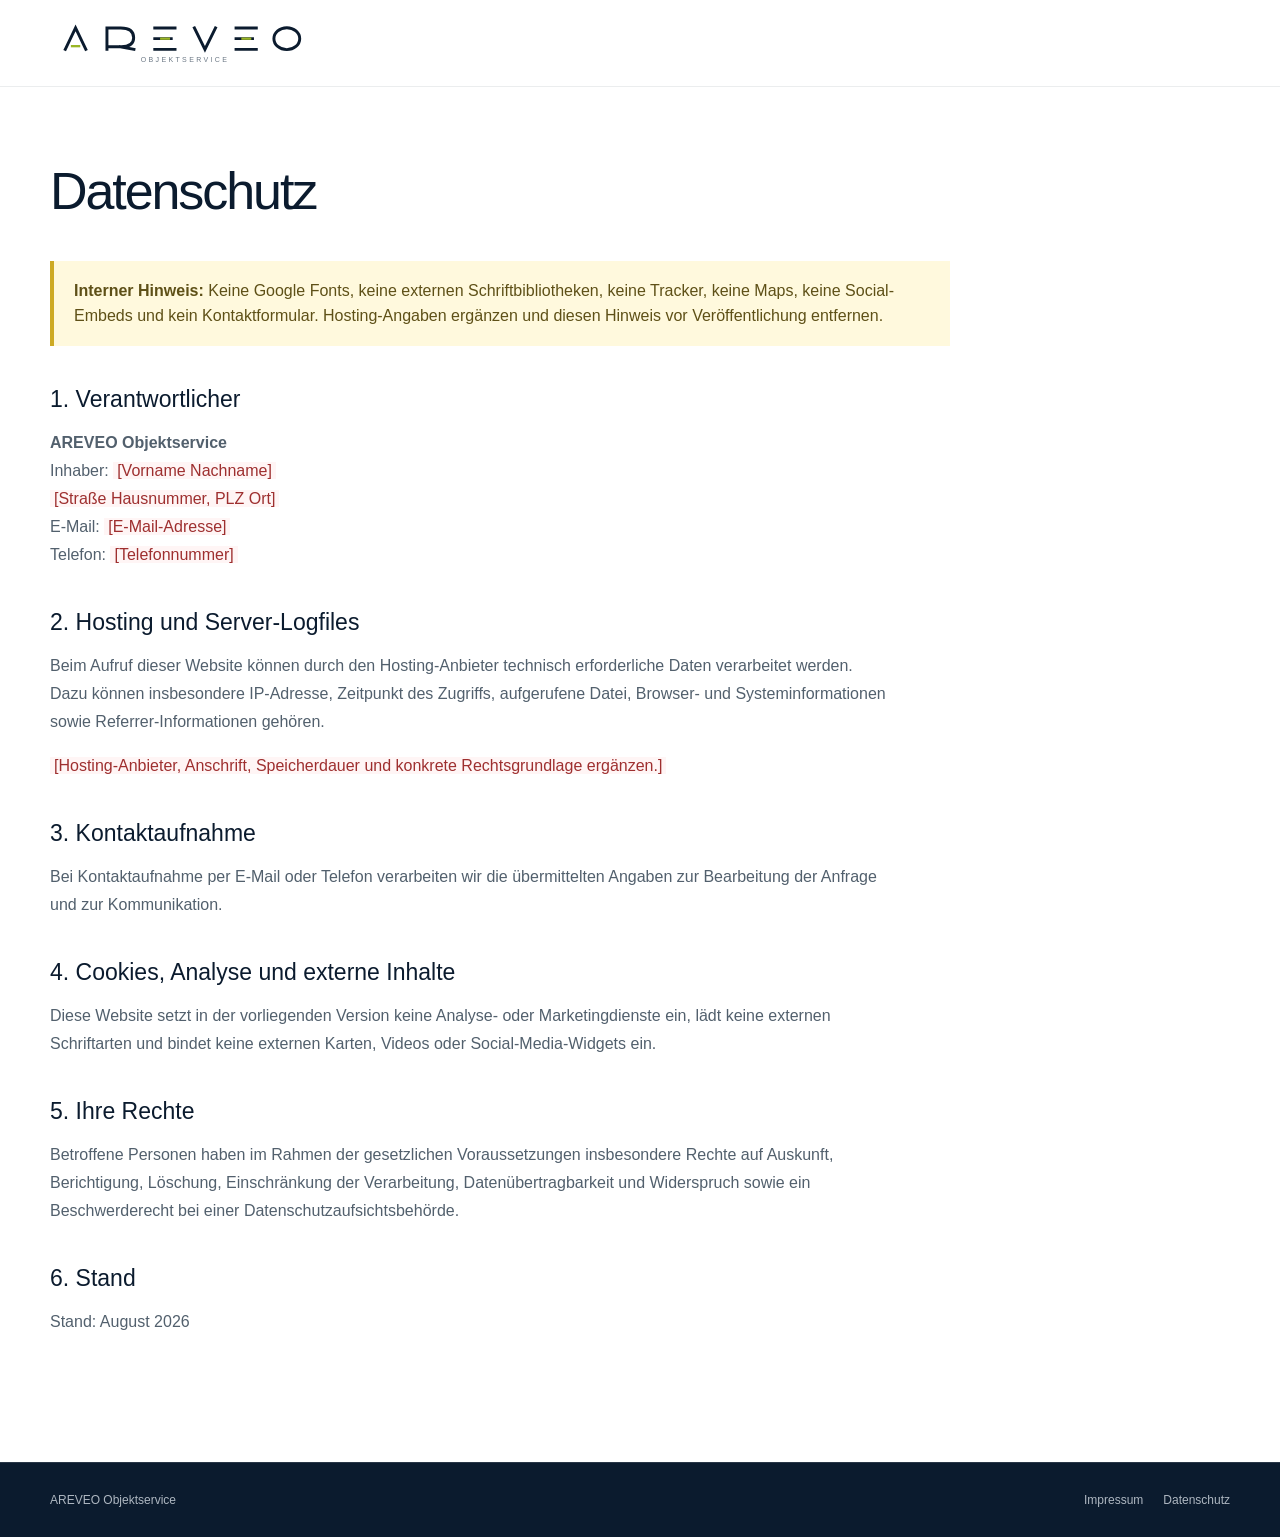
==== datenschutz.html @ b5d5a2fd "Add files via upload" ====
<!doctype html><html lang="de"><head><meta charset="utf-8"><meta name="viewport" content="width=device-width,initial-scale=1"><title>Datenschutz | AREVEO</title><link rel="stylesheet" href="styles.css"></head><body><header class="topbar"><div class="wrap nav"><a class="brand" href="index.html"><img src="logo.svg" alt="AREVEO Objektservice"></a></div></header><main class="legal"><div class="wrap"><h1>Datenschutz</h1><div class="internal-note"><strong>Interner Hinweis:</strong> Keine Google Fonts, keine externen Schriftbibliotheken, keine Tracker, keine Maps, keine Social-Embeds und kein Kontaktformular. Hosting-Angaben ergänzen und diesen Hinweis vor Veröffentlichung entfernen.</div><h2>1. Verantwortlicher</h2><p><strong>AREVEO Objektservice</strong><br>Inhaber: <span class="placeholder">[Vorname Nachname]</span><br><span class="placeholder">[Straße Hausnummer, PLZ Ort]</span><br>E-Mail: <span class="placeholder">[E-Mail-Adresse]</span><br>Telefon: <span class="placeholder">[Telefonnummer]</span></p><h2>2. Hosting und Server-Logfiles</h2><p>Beim Aufruf dieser Website können durch den Hosting-Anbieter technisch erforderliche Daten verarbeitet werden. Dazu können insbesondere IP-Adresse, Zeitpunkt des Zugriffs, aufgerufene Datei, Browser- und Systeminformationen sowie Referrer-Informationen gehören.</p><p><span class="placeholder">[Hosting-Anbieter, Anschrift, Speicherdauer und konkrete Rechtsgrundlage ergänzen.]</span></p><h2>3. Kontaktaufnahme</h2><p>Bei Kontaktaufnahme per E-Mail oder Telefon verarbeiten wir die übermittelten Angaben zur Bearbeitung der Anfrage und zur Kommunikation.</p><h2>4. Cookies, Analyse und externe Inhalte</h2><p>Diese Website setzt in der vorliegenden Version keine Analyse- oder Marketingdienste ein, lädt keine externen Schriftarten und bindet keine externen Karten, Videos oder Social-Media-Widgets ein.</p><h2>5. Ihre Rechte</h2><p>Betroffene Personen haben im Rahmen der gesetzlichen Voraussetzungen insbesondere Rechte auf Auskunft, Berichtigung, Löschung, Einschränkung der Verarbeitung, Datenübertragbarkeit und Widerspruch sowie ein Beschwerderecht bei einer Datenschutzaufsichtsbehörde.</p><h2>6. Stand</h2><p>Stand: August 2026</p></div></main><footer class="footer"><div class="wrap"><span>AREVEO Objektservice</span><div class="footer-links"><a href="impressum.html">Impressum</a><a href="datenschutz.html">Datenschutz</a></div></div></footer></body></html>
---- styles.css ----
:root{--navy:#0B1B2E;--navy2:#172A40;--green:#9AB625;--green-dark:#788D1D;--text:#172333;--muted:#6C7885;--line:#E3E8EA;--soft:#F6F8F8;--white:#fff;--max:1180px}*{box-sizing:border-box}html{scroll-behavior:smooth}body{margin:0;background:#fff;color:var(--text);font-family:"Helvetica Neue",Helvetica,Arial,sans-serif;-webkit-font-smoothing:antialiased;text-rendering:optimizeLegibility}a{color:inherit;text-decoration:none}img,svg{max-width:100%;display:block}.wrap{width:min(calc(100% - 40px),var(--max));margin:0 auto}.topbar{position:sticky;top:0;z-index:20;background:rgba(255,255,255,.96);border-bottom:1px solid rgba(11,27,46,.08)}.nav{height:86px;display:flex;align-items:center;justify-content:space-between;gap:30px}.brand img{width:270px;height:auto}.menu{display:flex;gap:28px;align-items:center;font-size:13px;letter-spacing:.08em}.menu a:hover{color:var(--green-dark)}.menu .contact-link{border:1px solid var(--navy);padding:12px 18px}.menu .contact-link:hover{background:var(--navy);color:#fff}.mobile-toggle{display:none;border:0;background:none;font-size:28px;color:var(--navy)}.hero{position:relative;overflow:hidden;padding:120px 0 110px}.hero:after{content:"";position:absolute;right:-110px;top:40px;width:620px;height:620px;border:1px solid rgba(11,27,46,.09);transform:rotate(9deg)}.hero:before{content:"";position:absolute;right:90px;top:130px;width:250px;height:250px;background:linear-gradient(135deg,rgba(154,182,37,.13),rgba(154,182,37,0));transform:rotate(18deg)}.hero-grid{display:grid;grid-template-columns:1.15fr .85fr;gap:80px;align-items:end;position:relative;z-index:2}.eyebrow{display:flex;align-items:center;gap:13px;color:var(--green-dark);font-size:12px;letter-spacing:.22em;text-transform:uppercase;margin-bottom:25px}.eyebrow:before{content:"";width:46px;height:2px;background:var(--green)}h1{font-size:clamp(52px,7vw,94px);line-height:.94;letter-spacing:-.055em;font-weight:400;margin:0}.hero p{font-size:19px;line-height:1.7;color:var(--muted);max-width:690px;margin:30px 0 36px}.actions{display:flex;gap:14px;flex-wrap:wrap}.btn{display:inline-block;padding:15px 22px;border:1px solid var(--navy);font-size:13px;letter-spacing:.08em}.btn.primary{background:var(--navy);color:#fff}.btn.secondary:hover{border-color:var(--green);color:var(--green-dark)}.hero-note{border-top:1px solid var(--line);padding-top:24px}.hero-note strong{display:block;font-weight:500;font-size:25px;line-height:1.35;color:var(--navy)}.hero-note span{display:block;margin-top:18px;color:var(--muted);line-height:1.6;font-size:15px}.section{padding:100px 0}.section.soft{background:var(--soft)}.section-head{display:grid;grid-template-columns:.65fr 1.35fr;gap:80px;margin-bottom:50px}.section-head h2{font-size:44px;letter-spacing:-.035em;font-weight:400;margin:0;color:var(--navy)}.section-head p{font-size:17px;line-height:1.75;color:var(--muted);max-width:720px;margin:0}.services{display:grid;grid-template-columns:repeat(3,1fr);border-top:1px solid var(--line);border-left:1px solid var(--line)}.service{padding:34px;min-height:245px;background:#fff;border-right:1px solid var(--line);border-bottom:1px solid var(--line)}.service .num{font-size:11px;letter-spacing:.18em;color:var(--green-dark)}.service h3{font-size:21px;font-weight:500;margin:40px 0 14px;color:var(--navy)}.service p{font-size:15px;line-height:1.68;color:var(--muted);margin:0}.split{display:grid;grid-template-columns:1fr 1fr;gap:85px}.statement{font-size:39px;line-height:1.14;letter-spacing:-.03em;font-weight:400;margin:0;color:var(--navy)}.statement em{font-style:normal;color:var(--green-dark)}.points{border-top:1px solid var(--line)}.point{display:grid;grid-template-columns:14px 1fr;gap:16px;padding:22px 0;border-bottom:1px solid var(--line)}.point i{width:8px;height:8px;background:var(--green);margin-top:6px}.point b{font-weight:500;color:var(--navy)}.point span{display:block;margin-top:5px;color:var(--muted);line-height:1.55}.process{display:grid;grid-template-columns:repeat(4,1fr);gap:28px}.step{border-top:2px solid var(--navy);padding-top:18px}.step span{font-size:11px;letter-spacing:.17em;color:var(--green-dark)}.step h3{font-size:19px;font-weight:500;color:var(--navy);margin:20px 0 10px}.step p{font-size:14px;line-height:1.65;color:var(--muted);margin:0}.contact{background:var(--navy);color:#fff;padding:95px 0}.contact-grid{display:grid;grid-template-columns:1.15fr .85fr;gap:80px;align-items:end}.contact h2{font-size:54px;line-height:1.03;letter-spacing:-.045em;font-weight:400;margin:0 0 24px}.contact p{color:#B7C0C9;line-height:1.7;max-width:650px}.contact-card{border-top:1px solid rgba(255,255,255,.26);padding-top:22px}.contact-card small{display:block;color:#9EA9B4;font-size:11px;letter-spacing:.14em;text-transform:uppercase;margin-top:18px}.contact-card a{display:block;font-size:22px;margin-top:6px}.footer{background:var(--navy);color:#AEB7C1;border-top:1px solid rgba(255,255,255,.12);padding:30px 0}.footer .wrap{display:flex;justify-content:space-between;gap:30px;font-size:12px}.footer-links{display:flex;gap:20px}.legal{padding:80px 0 110px}.legal h1{font-size:52px;font-weight:400;letter-spacing:-.04em;color:var(--navy);margin:0 0 45px}.legal h2{font-size:23px;font-weight:500;color:var(--navy);margin:40px 0 12px}.legal p{max-width:840px;color:#52606D;line-height:1.75}.placeholder{background:#FFF5F5;color:#9E2F2F;padding:0 4px}.internal-note{background:#FFF9DD;border-left:4px solid #CDAA24;padding:17px 20px;line-height:1.6;color:#5E5017;max-width:900px;margin:0 0 38px}@media(max-width:850px){.nav{height:72px}.brand img{width:215px}.menu{display:none;position:absolute;top:72px;left:0;right:0;background:#fff;padding:24px 20px;border-bottom:1px solid var(--line);flex-direction:column;align-items:flex-start}.menu.open{display:flex}.mobile-toggle{display:block}.hero{padding:90px 0 75px}.hero-grid,.section-head,.split,.contact-grid{grid-template-columns:1fr;gap:42px}.services{grid-template-columns:1fr}.process{grid-template-columns:1fr 1fr}.section{padding:76px 0}}@media(max-width:520px){.wrap{width:min(calc(100% - 28px),var(--max))}.brand img{width:185px}h1{font-size:50px}.process{grid-template-columns:1fr}.contact h2{font-size:41px}.footer .wrap{flex-direction:column}}
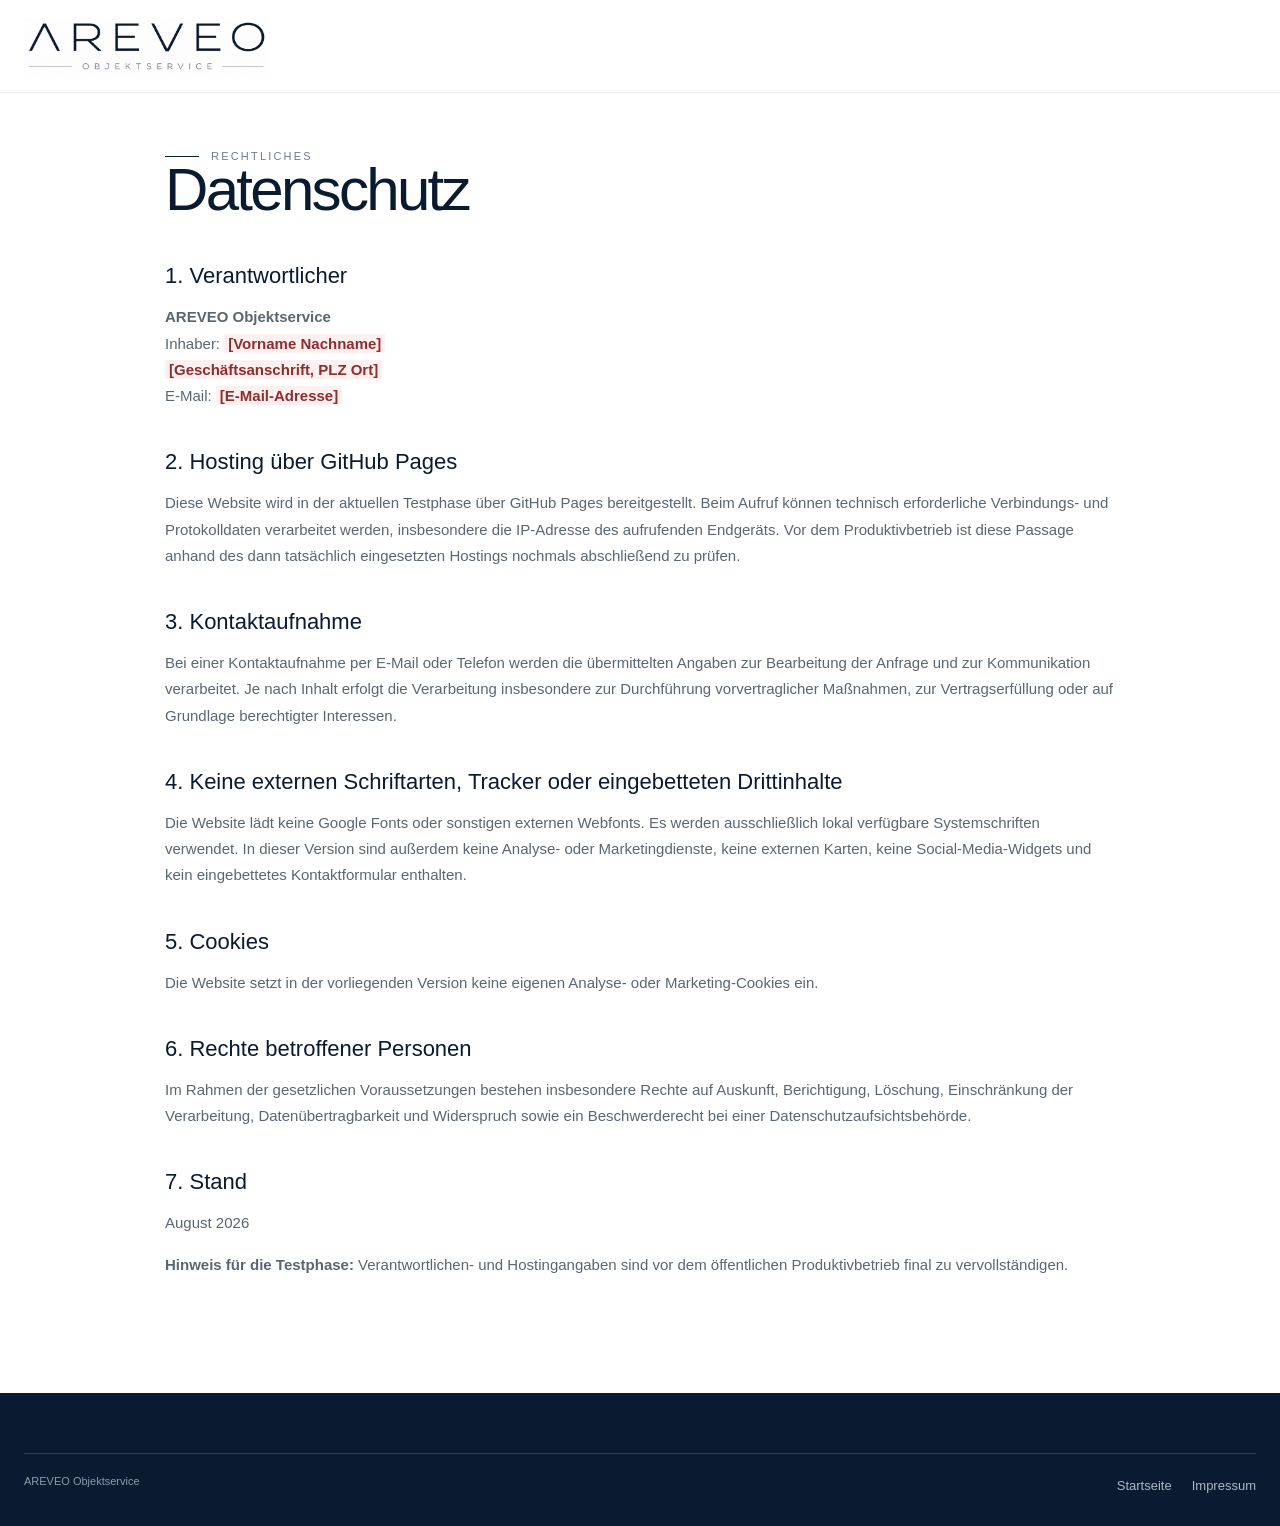
==== commit bdc10f7b: "Add files via upload Update AREVEO website to V4" ====
--- a/datenschutz.html
+++ b/datenschutz.html
@@ -1 +1,4 @@
-<!doctype html><html lang="de"><head><meta charset="utf-8"><meta name="viewport" content="width=device-width,initial-scale=1"><title>Datenschutz | AREVEO</title><link rel="stylesheet" href="styles.css"></head><body><header class="topbar"><div class="wrap nav"><a class="brand" href="index.html"><img src="logo.svg" alt="AREVEO Objektservice"></a></div></header><main class="legal"><div class="wrap"><h1>Datenschutz</h1><div class="internal-note"><strong>Interner Hinweis:</strong> Keine Google Fonts, keine externen Schriftbibliotheken, keine Tracker, keine Maps, keine Social-Embeds und kein Kontaktformular. Hosting-Angaben ergänzen und diesen Hinweis vor Veröffentlichung entfernen.</div><h2>1. Verantwortlicher</h2><p><strong>AREVEO Objektservice</strong><br>Inhaber: <span class="placeholder">[Vorname Nachname]</span><br><span class="placeholder">[Straße Hausnummer, PLZ Ort]</span><br>E-Mail: <span class="placeholder">[E-Mail-Adresse]</span><br>Telefon: <span class="placeholder">[Telefonnummer]</span></p><h2>2. Hosting und Server-Logfiles</h2><p>Beim Aufruf dieser Website können durch den Hosting-Anbieter technisch erforderliche Daten verarbeitet werden. Dazu können insbesondere IP-Adresse, Zeitpunkt des Zugriffs, aufgerufene Datei, Browser- und Systeminformationen sowie Referrer-Informationen gehören.</p><p><span class="placeholder">[Hosting-Anbieter, Anschrift, Speicherdauer und konkrete Rechtsgrundlage ergänzen.]</span></p><h2>3. Kontaktaufnahme</h2><p>Bei Kontaktaufnahme per E-Mail oder Telefon verarbeiten wir die übermittelten Angaben zur Bearbeitung der Anfrage und zur Kommunikation.</p><h2>4. Cookies, Analyse und externe Inhalte</h2><p>Diese Website setzt in der vorliegenden Version keine Analyse- oder Marketingdienste ein, lädt keine externen Schriftarten und bindet keine externen Karten, Videos oder Social-Media-Widgets ein.</p><h2>5. Ihre Rechte</h2><p>Betroffene Personen haben im Rahmen der gesetzlichen Voraussetzungen insbesondere Rechte auf Auskunft, Berichtigung, Löschung, Einschränkung der Verarbeitung, Datenübertragbarkeit und Widerspruch sowie ein Beschwerderecht bei einer Datenschutzaufsichtsbehörde.</p><h2>6. Stand</h2><p>Stand: August 2026</p></div></main><footer class="footer"><div class="wrap"><span>AREVEO Objektservice</span><div class="footer-links"><a href="impressum.html">Impressum</a><a href="datenschutz.html">Datenschutz</a></div></div></footer></body></html>
+<!doctype html><html lang="de"><head><meta charset="utf-8"><meta name="viewport" content="width=device-width,initial-scale=1"><meta name="robots" content="noindex,nofollow"><title>Datenschutz | AREVEO Objektservice</title><link rel="icon" href="assets/favicon.png"><link rel="stylesheet" href="styles.css"></head><body>
+<header class="header"><div class="wrap nav"><a class="brand" href="index.html"><img src="assets/areveo-logo.png" alt="AREVEO Objektservice"></a></div></header>
+<main class="legal"><div class="wrap"><div class="section-label">Rechtliches</div><h1>Datenschutz</h1><h2>1. Verantwortlicher</h2><p><strong>AREVEO Objektservice</strong><br>Inhaber: <span class="placeholder">[Vorname Nachname]</span><br><span class="placeholder">[Geschäftsanschrift, PLZ Ort]</span><br>E-Mail: <span class="placeholder">[E-Mail-Adresse]</span></p><h2>2. Hosting über GitHub Pages</h2><p>Diese Website wird in der aktuellen Testphase über GitHub Pages bereitgestellt. Beim Aufruf können technisch erforderliche Verbindungs- und Protokolldaten verarbeitet werden, insbesondere die IP-Adresse des aufrufenden Endgeräts. Vor dem Produktivbetrieb ist diese Passage anhand des dann tatsächlich eingesetzten Hostings nochmals abschließend zu prüfen.</p><h2>3. Kontaktaufnahme</h2><p>Bei einer Kontaktaufnahme per E-Mail oder Telefon werden die übermittelten Angaben zur Bearbeitung der Anfrage und zur Kommunikation verarbeitet. Je nach Inhalt erfolgt die Verarbeitung insbesondere zur Durchführung vorvertraglicher Maßnahmen, zur Vertragserfüllung oder auf Grundlage berechtigter Interessen.</p><h2>4. Keine externen Schriftarten, Tracker oder eingebetteten Drittinhalte</h2><p>Die Website lädt keine Google Fonts oder sonstigen externen Webfonts. Es werden ausschließlich lokal verfügbare Systemschriften verwendet. In dieser Version sind außerdem keine Analyse- oder Marketingdienste, keine externen Karten, keine Social-Media-Widgets und kein eingebettetes Kontaktformular enthalten.</p><h2>5. Cookies</h2><p>Die Website setzt in der vorliegenden Version keine eigenen Analyse- oder Marketing-Cookies ein.</p><h2>6. Rechte betroffener Personen</h2><p>Im Rahmen der gesetzlichen Voraussetzungen bestehen insbesondere Rechte auf Auskunft, Berichtigung, Löschung, Einschränkung der Verarbeitung, Datenübertragbarkeit und Widerspruch sowie ein Beschwerderecht bei einer Datenschutzaufsichtsbehörde.</p><h2>7. Stand</h2><p>August 2026</p><p><strong>Hinweis für die Testphase:</strong> Verantwortlichen- und Hostingangaben sind vor dem öffentlichen Produktivbetrieb final zu vervollständigen.</p></div></main>
+<footer class="footer"><div class="wrap"><div class="footer-bottom" style="margin-top:0"><span>AREVEO Objektservice</span><div class="footer-links"><a href="index.html">Startseite</a><a href="impressum.html">Impressum</a></div></div></div></footer></body></html>
--- a/styles.css
+++ b/styles.css
@@ -1 +1,43 @@
-:root{--navy:#0B1B2E;--navy2:#172A40;--green:#9AB625;--green-dark:#788D1D;--text:#172333;--muted:#6C7885;--line:#E3E8EA;--soft:#F6F8F8;--white:#fff;--max:1180px}*{box-sizing:border-box}html{scroll-behavior:smooth}body{margin:0;background:#fff;color:var(--text);font-family:"Helvetica Neue",Helvetica,Arial,sans-serif;-webkit-font-smoothing:antialiased;text-rendering:optimizeLegibility}a{color:inherit;text-decoration:none}img,svg{max-width:100%;display:block}.wrap{width:min(calc(100% - 40px),var(--max));margin:0 auto}.topbar{position:sticky;top:0;z-index:20;background:rgba(255,255,255,.96);border-bottom:1px solid rgba(11,27,46,.08)}.nav{height:86px;display:flex;align-items:center;justify-content:space-between;gap:30px}.brand img{width:270px;height:auto}.menu{display:flex;gap:28px;align-items:center;font-size:13px;letter-spacing:.08em}.menu a:hover{color:var(--green-dark)}.menu .contact-link{border:1px solid var(--navy);padding:12px 18px}.menu .contact-link:hover{background:var(--navy);color:#fff}.mobile-toggle{display:none;border:0;background:none;font-size:28px;color:var(--navy)}.hero{position:relative;overflow:hidden;padding:120px 0 110px}.hero:after{content:"";position:absolute;right:-110px;top:40px;width:620px;height:620px;border:1px solid rgba(11,27,46,.09);transform:rotate(9deg)}.hero:before{content:"";position:absolute;right:90px;top:130px;width:250px;height:250px;background:linear-gradient(135deg,rgba(154,182,37,.13),rgba(154,182,37,0));transform:rotate(18deg)}.hero-grid{display:grid;grid-template-columns:1.15fr .85fr;gap:80px;align-items:end;position:relative;z-index:2}.eyebrow{display:flex;align-items:center;gap:13px;color:var(--green-dark);font-size:12px;letter-spacing:.22em;text-transform:uppercase;margin-bottom:25px}.eyebrow:before{content:"";width:46px;height:2px;background:var(--green)}h1{font-size:clamp(52px,7vw,94px);line-height:.94;letter-spacing:-.055em;font-weight:400;margin:0}.hero p{font-size:19px;line-height:1.7;color:var(--muted);max-width:690px;margin:30px 0 36px}.actions{display:flex;gap:14px;flex-wrap:wrap}.btn{display:inline-block;padding:15px 22px;border:1px solid var(--navy);font-size:13px;letter-spacing:.08em}.btn.primary{background:var(--navy);color:#fff}.btn.secondary:hover{border-color:var(--green);color:var(--green-dark)}.hero-note{border-top:1px solid var(--line);padding-top:24px}.hero-note strong{display:block;font-weight:500;font-size:25px;line-height:1.35;color:var(--navy)}.hero-note span{display:block;margin-top:18px;color:var(--muted);line-height:1.6;font-size:15px}.section{padding:100px 0}.section.soft{background:var(--soft)}.section-head{display:grid;grid-template-columns:.65fr 1.35fr;gap:80px;margin-bottom:50px}.section-head h2{font-size:44px;letter-spacing:-.035em;font-weight:400;margin:0;color:var(--navy)}.section-head p{font-size:17px;line-height:1.75;color:var(--muted);max-width:720px;margin:0}.services{display:grid;grid-template-columns:repeat(3,1fr);border-top:1px solid var(--line);border-left:1px solid var(--line)}.service{padding:34px;min-height:245px;background:#fff;border-right:1px solid var(--line);border-bottom:1px solid var(--line)}.service .num{font-size:11px;letter-spacing:.18em;color:var(--green-dark)}.service h3{font-size:21px;font-weight:500;margin:40px 0 14px;color:var(--navy)}.service p{font-size:15px;line-height:1.68;color:var(--muted);margin:0}.split{display:grid;grid-template-columns:1fr 1fr;gap:85px}.statement{font-size:39px;line-height:1.14;letter-spacing:-.03em;font-weight:400;margin:0;color:var(--navy)}.statement em{font-style:normal;color:var(--green-dark)}.points{border-top:1px solid var(--line)}.point{display:grid;grid-template-columns:14px 1fr;gap:16px;padding:22px 0;border-bottom:1px solid var(--line)}.point i{width:8px;height:8px;background:var(--green);margin-top:6px}.point b{font-weight:500;color:var(--navy)}.point span{display:block;margin-top:5px;color:var(--muted);line-height:1.55}.process{display:grid;grid-template-columns:repeat(4,1fr);gap:28px}.step{border-top:2px solid var(--navy);padding-top:18px}.step span{font-size:11px;letter-spacing:.17em;color:var(--green-dark)}.step h3{font-size:19px;font-weight:500;color:var(--navy);margin:20px 0 10px}.step p{font-size:14px;line-height:1.65;color:var(--muted);margin:0}.contact{background:var(--navy);color:#fff;padding:95px 0}.contact-grid{display:grid;grid-template-columns:1.15fr .85fr;gap:80px;align-items:end}.contact h2{font-size:54px;line-height:1.03;letter-spacing:-.045em;font-weight:400;margin:0 0 24px}.contact p{color:#B7C0C9;line-height:1.7;max-width:650px}.contact-card{border-top:1px solid rgba(255,255,255,.26);padding-top:22px}.contact-card small{display:block;color:#9EA9B4;font-size:11px;letter-spacing:.14em;text-transform:uppercase;margin-top:18px}.contact-card a{display:block;font-size:22px;margin-top:6px}.footer{background:var(--navy);color:#AEB7C1;border-top:1px solid rgba(255,255,255,.12);padding:30px 0}.footer .wrap{display:flex;justify-content:space-between;gap:30px;font-size:12px}.footer-links{display:flex;gap:20px}.legal{padding:80px 0 110px}.legal h1{font-size:52px;font-weight:400;letter-spacing:-.04em;color:var(--navy);margin:0 0 45px}.legal h2{font-size:23px;font-weight:500;color:var(--navy);margin:40px 0 12px}.legal p{max-width:840px;color:#52606D;line-height:1.75}.placeholder{background:#FFF5F5;color:#9E2F2F;padding:0 4px}.internal-note{background:#FFF9DD;border-left:4px solid #CDAA24;padding:17px 20px;line-height:1.6;color:#5E5017;max-width:900px;margin:0 0 38px}@media(max-width:850px){.nav{height:72px}.brand img{width:215px}.menu{display:none;position:absolute;top:72px;left:0;right:0;background:#fff;padding:24px 20px;border-bottom:1px solid var(--line);flex-direction:column;align-items:flex-start}.menu.open{display:flex}.mobile-toggle{display:block}.hero{padding:90px 0 75px}.hero-grid,.section-head,.split,.contact-grid{grid-template-columns:1fr;gap:42px}.services{grid-template-columns:1fr}.process{grid-template-columns:1fr 1fr}.section{padding:76px 0}}@media(max-width:520px){.wrap{width:min(calc(100% - 28px),var(--max))}.brand img{width:185px}h1{font-size:50px}.process{grid-template-columns:1fr}.contact h2{font-size:41px}.footer .wrap{flex-direction:column}}
+:root{
+  --navy:#091a31;
+  --navy-2:#102843;
+  --steel:#6f7b89;
+  --line:#dfe5e9;
+  --soft:#f5f7f8;
+  --white:#fff;
+  --ink:#142235;
+  --max:1240px;
+}
+*{box-sizing:border-box}
+html{scroll-behavior:smooth}
+body{margin:0;color:var(--ink);background:#fff;font-family:Arial,Helvetica,sans-serif;-webkit-font-smoothing:antialiased;text-rendering:optimizeLegibility}
+a{color:inherit;text-decoration:none} img{max-width:100%;display:block} button{font:inherit}
+.wrap{width:min(calc(100% - 48px),var(--max));margin:auto}
+.header{position:fixed;inset:0 0 auto 0;z-index:50;background:rgba(255,255,255,.97);border-bottom:1px solid rgba(9,26,49,.08);transition:.25s}
+.header.scrolled{box-shadow:0 8px 30px rgba(9,26,49,.06)}
+.nav{height:92px;display:flex;align-items:center;justify-content:space-between;gap:36px}
+.brand img{width:245px;height:auto}
+.navlinks{display:flex;align-items:center;gap:30px;font-size:12px;letter-spacing:.12em;text-transform:uppercase;color:var(--navy)}
+.navlinks a{position:relative;padding:10px 0}.navlinks a:not(.nav-cta):after{content:"";position:absolute;left:0;right:100%;bottom:3px;height:1px;background:var(--navy);transition:.2s}.navlinks a:hover:after{right:0}
+.nav-cta{border:1px solid var(--navy);padding:13px 18px!important}.nav-cta:hover{background:var(--navy);color:#fff}
+.menu-btn{display:none;background:none;border:0;color:var(--navy);font-size:27px}
+.hero{min-height:760px;margin-top:92px;position:relative;display:grid;align-items:end;overflow:hidden;background:#0b1e34}
+.hero-media{position:absolute;inset:0}.hero-media img{width:100%;height:100%;object-fit:cover;object-position:center 42%;filter:saturate(.83) contrast(1.03)}
+.hero-media:after{content:"";position:absolute;inset:0;background:linear-gradient(90deg,rgba(4,15,29,.86) 0%,rgba(4,15,29,.66) 38%,rgba(4,15,29,.15) 73%,rgba(4,15,29,.1) 100%)}
+.hero-content{position:relative;z-index:2;color:#fff;padding:110px 0 92px;max-width:780px}
+.eyebrow{font-size:11px;text-transform:uppercase;letter-spacing:.22em;display:flex;align-items:center;gap:14px;margin-bottom:26px;color:#dce3e8}.eyebrow:before{content:"";width:44px;height:1px;background:#fff}
+h1{font-size:clamp(54px,7vw,96px);line-height:.94;letter-spacing:-.052em;font-weight:400;margin:0}.hero h1 span{display:block;font-size:.48em;letter-spacing:-.02em;margin-top:19px;color:#e3e9ee}
+.hero-copy{max-width:680px;font-size:18px;line-height:1.7;color:#e0e6eb;margin:31px 0 36px}
+.actions{display:flex;gap:14px;flex-wrap:wrap}.btn{display:inline-flex;align-items:center;justify-content:center;min-height:49px;padding:0 22px;border:1px solid currentColor;font-size:12px;letter-spacing:.11em;text-transform:uppercase;transition:.2s}.btn-light{background:#fff;color:var(--navy);border-color:#fff}.btn-light:hover{background:transparent;color:#fff}.btn-ghost{color:#fff}.btn-ghost:hover{background:#fff;color:var(--navy)}
+.intro{padding:108px 0}.intro-grid{display:grid;grid-template-columns:.75fr 1.25fr;gap:90px;align-items:start}.section-label{font-size:11px;letter-spacing:.2em;text-transform:uppercase;color:var(--steel);display:flex;gap:12px;align-items:center}.section-label:before{content:"";width:34px;height:1px;background:var(--navy)}
+.intro h2,.services h2,.portfolio h2,.process h2{font-size:clamp(39px,4vw,60px);line-height:1.02;letter-spacing:-.045em;font-weight:400;color:var(--navy);margin:0 0 26px}.intro p{font-size:19px;line-height:1.78;color:#5c6875;margin:0;max-width:760px}.intro p strong{color:var(--navy);font-weight:500}
+.stats{display:grid;grid-template-columns:repeat(3,1fr);margin-top:58px;border-top:1px solid var(--line);border-bottom:1px solid var(--line)}.stat{padding:25px 25px 25px 0}.stat+.stat{border-left:1px solid var(--line);padding-left:25px}.stat b{display:block;font-weight:400;color:var(--navy);font-size:27px}.stat span{display:block;color:var(--steel);font-size:13px;margin-top:8px;line-height:1.4}
+.services{padding:105px 0;background:var(--soft)}.services-head{display:grid;grid-template-columns:.7fr 1.3fr;gap:90px;margin-bottom:52px}.services-head p{font-size:17px;line-height:1.72;color:#64707d;margin:0;max-width:760px}.service-grid{display:grid;grid-template-columns:repeat(3,1fr);background:#fff;border-left:1px solid var(--line);border-top:1px solid var(--line)}.service-card{min-height:286px;padding:34px 32px;border-right:1px solid var(--line);border-bottom:1px solid var(--line);transition:.2s}.service-card:hover{background:#fafbfb;transform:translateY(-2px)}.service-no{font-size:10px;letter-spacing:.2em;color:#8b95a0}.service-icon{width:42px;height:42px;margin:36px 0 22px;color:var(--navy)}.service-icon svg{width:100%;height:100%;stroke:currentColor;fill:none;stroke-width:1.5}.service-card h3{font-size:20px;font-weight:500;color:var(--navy);margin:0 0 13px}.service-card p{font-size:14px;line-height:1.65;color:#687481;margin:0}
+.feature{display:grid;grid-template-columns:1.06fr .94fr;min-height:610px;background:var(--navy);color:#fff}.feature-image{min-height:540px}.feature-image img{width:100%;height:100%;object-fit:cover;filter:saturate(.78)}.feature-copy{padding:80px clamp(36px,7vw,110px);display:flex;flex-direction:column;justify-content:center}.feature-copy .section-label{color:#b8c2cc}.feature-copy .section-label:before{background:#fff}.feature-copy h2{font-size:clamp(42px,5vw,66px);line-height:1.02;letter-spacing:-.045em;font-weight:400;margin:27px 0;color:#fff}.feature-copy p{color:#cbd3da;line-height:1.75;font-size:17px}.feature-list{margin-top:25px;border-top:1px solid rgba(255,255,255,.22)}.feature-list div{padding:18px 0;border-bottom:1px solid rgba(255,255,255,.22);display:flex;gap:16px;align-items:center;font-size:14px}.feature-list span{width:7px;height:7px;background:#fff;display:inline-block;transform:rotate(45deg)}
+.portfolio{padding:108px 0}.portfolio-top{display:grid;grid-template-columns:.72fr 1.28fr;gap:90px;margin-bottom:46px}.portfolio-top p{font-size:17px;line-height:1.72;color:#687481;margin:0;max-width:760px}.gallery{display:grid;grid-template-columns:1.35fr .65fr;grid-template-rows:330px 330px;gap:14px}.gallery figure{margin:0;overflow:hidden;position:relative;background:#eee}.gallery figure:first-child{grid-row:1/3}.gallery img{width:100%;height:100%;object-fit:cover;transition:transform .55s ease}.gallery figure:hover img{transform:scale(1.025)}.gallery-caption{position:absolute;left:0;right:0;bottom:0;padding:30px 24px 20px;background:linear-gradient(transparent,rgba(4,15,29,.68));color:#fff;font-size:11px;letter-spacing:.13em;text-transform:uppercase}
+.process{padding:105px 0;background:var(--soft)}.process-head{display:grid;grid-template-columns:.7fr 1.3fr;gap:90px;margin-bottom:50px}.process-head p{font-size:17px;line-height:1.72;color:#687481;margin:0;max-width:760px}.steps{display:grid;grid-template-columns:repeat(4,1fr);gap:26px}.step{padding-top:17px;border-top:2px solid var(--navy)}.step small{font-size:10px;letter-spacing:.2em;color:#7c8792}.step h3{font-weight:500;color:var(--navy);font-size:18px;margin:18px 0 10px}.step p{font-size:14px;line-height:1.6;color:#697582;margin:0}
+.cta{padding:95px 0;background:#fff}.cta-box{display:grid;grid-template-columns:1.25fr .75fr;gap:50px;align-items:end;border-top:1px solid var(--navy);padding-top:46px}.cta h2{font-size:clamp(45px,5vw,72px);letter-spacing:-.05em;line-height:.98;font-weight:400;color:var(--navy);margin:0}.cta p{font-size:16px;line-height:1.7;color:#697582}.cta .btn{color:var(--navy)}.cta .btn:hover{background:var(--navy);color:#fff}
+.footer{background:var(--navy);color:#d1d8de;padding:60px 0 28px}.footer-grid{display:grid;grid-template-columns:1.1fr .9fr .9fr;gap:70px}.footer-logo{background:#fff;padding:15px 18px;width:250px}.footer h4{font-weight:500;font-size:12px;text-transform:uppercase;letter-spacing:.13em;margin:0 0 18px;color:#fff}.footer p,.footer a{font-size:13px;line-height:1.75;color:#aeb8c2}.footer a:hover{color:#fff}.footer-bottom{margin-top:48px;padding-top:21px;border-top:1px solid rgba(255,255,255,.16);display:flex;justify-content:space-between;gap:30px;font-size:11px;color:#8e9aa6}.footer-links{display:flex;gap:20px}
+.legal{padding:150px 0 100px;min-height:80vh}.legal .wrap{max-width:950px}.legal h1{font-size:60px;font-weight:400;letter-spacing:-.045em;color:var(--navy);margin:0 0 45px}.legal h2{font-size:22px;font-weight:500;color:var(--navy);margin:40px 0 10px}.legal p,.legal li{font-size:15px;line-height:1.75;color:#596673}.legal .placeholder{font-weight:700;color:#8f2c2c;background:#fff0f0;padding:1px 4px}
+@media(max-width:950px){.navlinks{display:none;position:absolute;top:78px;left:0;right:0;background:#fff;flex-direction:column;align-items:flex-start;padding:24px;border-bottom:1px solid var(--line)}.navlinks.open{display:flex}.menu-btn{display:block}.nav{height:78px}.brand img{width:210px}.hero{margin-top:78px;min-height:690px}.intro-grid,.services-head,.portfolio-top,.process-head,.cta-box,.footer-grid{grid-template-columns:1fr;gap:35px}.service-grid{grid-template-columns:1fr 1fr}.feature{grid-template-columns:1fr}.feature-image{min-height:430px}.steps{grid-template-columns:1fr 1fr}.gallery{grid-template-columns:1fr 1fr;grid-template-rows:330px 260px}.gallery figure:first-child{grid-column:1/3;grid-row:auto}.stats{grid-template-columns:1fr}.stat+.stat{border-left:0;border-top:1px solid var(--line);padding-left:0}.footer-grid{gap:38px}}
+@media(max-width:620px){.wrap{width:min(calc(100% - 30px),var(--max))}.brand img{width:190px}.hero{min-height:650px}.hero-content{padding:80px 0 65px}.hero-media:after{background:linear-gradient(90deg,rgba(4,15,29,.84),rgba(4,15,29,.55))}.intro,.services,.portfolio,.process{padding:78px 0}.service-grid{grid-template-columns:1fr}.steps{grid-template-columns:1fr}.gallery{display:grid;grid-template-columns:1fr;grid-template-rows:300px 240px 240px}.gallery figure:first-child{grid-column:auto}.feature-copy{padding:60px 28px}.cta{padding:75px 0}.footer-bottom{flex-direction:column}.footer-links{flex-wrap:wrap}.legal{padding-top:120px}.legal h1{font-size:47px}}
